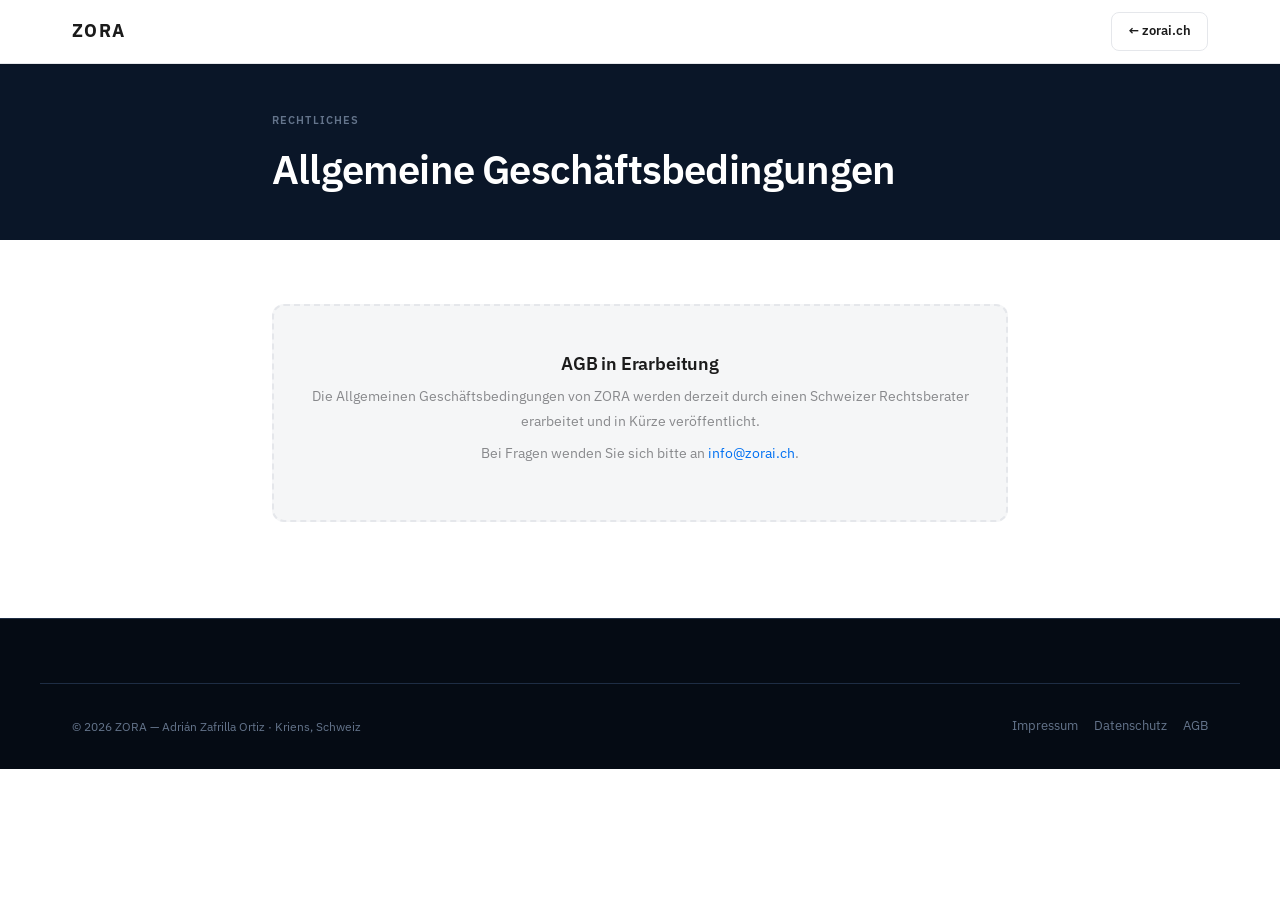
==== agb.html @ 72fd8466 "Visual refactor: enterprise SaaS design with split HTML/CSS/JS, fix relative paths" ====
<!DOCTYPE html>
<html lang="de">
<head>
  <meta charset="UTF-8">
  <meta name="viewport" content="width=device-width, initial-scale=1.0">
  <title>AGB — ZORA</title>
  <link rel="preconnect" href="https://fonts.googleapis.com">
  <link rel="preconnect" href="https://fonts.gstatic.com" crossorigin>
  <link href="https://fonts.googleapis.com/css2?family=IBM+Plex+Sans:wght@400;500;600;700&display=swap" rel="stylesheet">
  <link rel="stylesheet" href="styles.css">
</head>
<body>

<!-- NAVBAR -->
<nav id="navbar" class="scrolled" aria-label="Main navigation">
  <div class="nav-inner">
    <a href="index.html" class="nav-logo" style="color:var(--text-primary);">ZORA</a>
    <div style="flex:1;"></div>
    <a href="index.html" class="btn btn-secondary-light btn-sm">← zorai.ch</a>
  </div>
</nav>

<!-- LEGAL HEADER -->
<header class="legal-header">
  <div class="legal-header-inner">
    <span class="eyebrow eyebrow-dark">Rechtliches</span>
    <h1 style="color:var(--text-on-dark-primary);font-size:clamp(28px,4vw,40px);font-weight:600;letter-spacing:-0.02em;margin-top:12px;">Allgemeine Geschäftsbedingungen</h1>
  </div>
</header>

<!-- CONTENT -->
<div class="legal-content">
  <div class="legal-placeholder">
    <h3>AGB in Erarbeitung</h3>
    <p>Die Allgemeinen Geschäftsbedingungen von ZORA werden derzeit durch einen Schweizer Rechtsberater erarbeitet und in Kürze veröffentlicht.</p>
    <p style="margin-top:8px;">Bei Fragen wenden Sie sich bitte an <a href="mailto:info@zorai.ch" style="color:var(--primary);">info@zorai.ch</a>.</p>
  </div>
</div>

<!-- FOOTER -->
<footer id="footer">
  <div class="footer-bottom" style="border-top:1px solid var(--border-dark);padding-top:32px;">
    <p class="footer-copyright">© 2026 ZORA — Adrián Zafrilla Ortiz · Kriens, Schweiz</p>
    <div style="display:flex;gap:16px;">
      <a href="impressum.html" style="font-size:13px;color:var(--text-on-dark-muted);text-decoration:none;">Impressum</a>
      <a href="privacy.html" style="font-size:13px;color:var(--text-on-dark-muted);text-decoration:none;">Datenschutz</a>
      <a href="agb.html" style="font-size:13px;color:var(--text-on-dark-muted);text-decoration:none;">AGB</a>
    </div>
  </div>
</footer>

<script>
window.addEventListener('scroll', function() {
  document.getElementById('navbar').classList.toggle('scrolled', window.scrollY > 20);
}, { passive: true });
</script>
</body>
</html>
---- styles.css ----
/* ============================================================ */
/* ZORA — styles.css                                           */
/* ============================================================ */

/* ROOT VARIABLES */
:root {
  --bg-dark: #0A1628;
  --bg-dark-elevated: #0F1E33;
  --bg-light: #FFFFFF;
  --bg-light-alt: #F5F6F7;
  --bg-subtle: #FAFBFC;

  --text-on-dark-primary: #FFFFFF;
  --text-on-dark-secondary: #94A3B8;
  --text-on-dark-muted: #64748B;

  --text-primary: #1B1B1B;
  --text-secondary: #515559;
  --text-muted: #88898C;

  --border-dark: #1E2D44;
  --border-light: #E5E7EB;
  --border-subtle: #EAEBED;

  --primary: #0070F2;
  --primary-hover: #0064DA;
  --primary-active: #0058C2;
  --primary-subtle: #E8F0FB;

  --success: #107E3E;
  --warning: #DF6E0C;
  --danger: #BB0000;

  --shadow-card: 0 1px 3px rgba(27,27,27,0.06), 0 1px 2px rgba(27,27,27,0.04);
  --shadow-elevated: 0 4px 12px rgba(27,27,27,0.08), 0 2px 4px rgba(27,27,27,0.04);
  --shadow-button: 0 1px 2px rgba(0,112,242,0.20);

  --radius-sm: 6px;
  --radius-md: 8px;
  --radius-lg: 12px;

  --transition-fast: 150ms ease-out;
  --transition-base: 200ms ease-out;

  --nav-height: 64px;
}

/* BASE RESET */
*, *::before, *::after { box-sizing: border-box; margin: 0; padding: 0; }
html { scroll-behavior: smooth; font-size: 16px; }
body {
  font-family: 'IBM Plex Sans', system-ui, -apple-system, sans-serif;
  font-size: 16px;
  line-height: 1.6;
  color: var(--text-primary);
  background: var(--bg-light);
  -webkit-font-smoothing: antialiased;
  -moz-osx-font-smoothing: grayscale;
  overflow-x: hidden;
}
img { max-width: 100%; height: auto; display: block; }
a { color: var(--primary); text-decoration: none; }
a:hover { text-decoration: underline; }
button { font-family: inherit; cursor: pointer; border: none; background: none; }
ul, ol { list-style: none; }

/* ============================================================ */
/* TYPOGRAPHY HELPERS                                           */
/* ============================================================ */
.eyebrow {
  font-size: 11px;
  font-weight: 600;
  letter-spacing: 0.1em;
  text-transform: uppercase;
  color: var(--text-muted);
}
.eyebrow-dark { color: var(--text-on-dark-muted); }

h1, h2, h3, h4 { line-height: 1.15; font-weight: 600; letter-spacing: -0.01em; }

.section-title {
  font-size: clamp(28px, 4vw, 36px);
  font-weight: 600;
  color: var(--text-primary);
  line-height: 1.15;
  letter-spacing: -0.02em;
}
.section-title-dark { color: var(--text-on-dark-primary); }

.section-sub {
  font-size: 18px;
  color: var(--text-secondary);
  line-height: 1.65;
  max-width: 600px;
}
.section-sub-dark { color: var(--text-on-dark-secondary); }

/* ============================================================ */
/* LAYOUT HELPERS                                               */
/* ============================================================ */
.container {
  max-width: 1200px;
  margin: 0 auto;
  padding: 0 32px;
}
.section-pad { padding: 96px 0; }
.section-pad-sm { padding: 64px 0; }

/* ============================================================ */
/* BUTTONS                                                      */
/* ============================================================ */
.btn {
  display: inline-flex;
  align-items: center;
  gap: 8px;
  padding: 12px 24px;
  font-size: 14px;
  font-weight: 600;
  border-radius: var(--radius-md);
  transition: background var(--transition-fast), color var(--transition-fast), border-color var(--transition-fast), box-shadow var(--transition-fast);
  white-space: nowrap;
  text-decoration: none;
  cursor: pointer;
  border: 1px solid transparent;
}
.btn-primary {
  background: var(--primary);
  color: #fff;
  border-color: var(--primary);
  box-shadow: var(--shadow-button);
}
.btn-primary:hover { background: var(--primary-hover); border-color: var(--primary-hover); text-decoration: none; color: #fff; }
.btn-primary:active { background: var(--primary-active); }

.btn-secondary {
  background: transparent;
  color: var(--text-on-dark-primary);
  border-color: var(--border-dark);
}
.btn-secondary:hover { border-color: #3B5677; background: rgba(255,255,255,0.05); text-decoration: none; color: #fff; }

.btn-secondary-light {
  background: transparent;
  color: var(--text-primary);
  border-color: var(--border-light);
}
.btn-secondary-light:hover { border-color: #C0C3C8; background: var(--bg-light-alt); text-decoration: none; color: var(--text-primary); }

.btn-lg { padding: 14px 32px; font-size: 15px; }
.btn-sm { padding: 8px 16px; font-size: 13px; }
.btn-full { width: 100%; justify-content: center; }

/* ============================================================ */
/* NAVBAR                                                       */
/* ============================================================ */
#navbar {
  position: fixed;
  top: 0;
  left: 0;
  right: 0;
  z-index: 1000;
  height: var(--nav-height);
  display: flex;
  align-items: center;
  background: transparent;
  transition: background var(--transition-base), border-color var(--transition-base), box-shadow var(--transition-base);
  border-bottom: 1px solid transparent;
}
#navbar.scrolled {
  background: var(--bg-light);
  border-color: var(--border-light);
  box-shadow: var(--shadow-card);
}
.nav-inner {
  width: 100%;
  max-width: 1200px;
  margin: 0 auto;
  padding: 0 32px;
  display: flex;
  align-items: center;
  gap: 32px;
}
.nav-logo {
  font-size: 18px;
  font-weight: 700;
  letter-spacing: 0.08em;
  color: var(--text-on-dark-primary);
  text-decoration: none;
  flex-shrink: 0;
  transition: color var(--transition-fast);
}
#navbar.scrolled .nav-logo { color: var(--text-primary); }

.nav-links {
  display: flex;
  align-items: center;
  gap: 4px;
  flex: 1;
}
.nav-links a {
  padding: 6px 12px;
  font-size: 14px;
  font-weight: 500;
  color: var(--text-on-dark-secondary);
  border-radius: var(--radius-sm);
  text-decoration: none;
  transition: color var(--transition-fast), background var(--transition-fast);
}
.nav-links a:hover { color: var(--text-on-dark-primary); background: rgba(255,255,255,0.08); }
#navbar.scrolled .nav-links a { color: var(--text-secondary); }
#navbar.scrolled .nav-links a:hover { color: var(--text-primary); background: var(--bg-light-alt); }

.nav-right {
  display: flex;
  align-items: center;
  gap: 8px;
  flex-shrink: 0;
}
.lang-switcher {
  display: flex;
  align-items: center;
  gap: 2px;
}
.lang-btn {
  padding: 4px 8px;
  font-size: 12px;
  font-weight: 600;
  color: var(--text-on-dark-muted);
  border-radius: var(--radius-sm);
  transition: color var(--transition-fast), background var(--transition-fast);
  background: transparent;
  border: none;
  cursor: pointer;
}
.lang-btn:hover { color: var(--text-on-dark-primary); }
.lang-btn.active { color: var(--text-on-dark-primary); background: rgba(255,255,255,0.12); }
#navbar.scrolled .lang-btn { color: var(--text-muted); }
#navbar.scrolled .lang-btn:hover { color: var(--text-primary); background: var(--bg-light-alt); }
#navbar.scrolled .lang-btn.active { color: var(--text-primary); background: var(--bg-light-alt); }

.nav-divider { width: 1px; height: 20px; background: var(--border-dark); margin: 0 4px; }
#navbar.scrolled .nav-divider { background: var(--border-light); }

.nav-login {
  padding: 7px 14px;
  font-size: 13px;
  font-weight: 500;
  color: var(--text-on-dark-secondary);
  border: 1px solid var(--border-dark);
  border-radius: var(--radius-md);
  text-decoration: none;
  transition: color var(--transition-fast), border-color var(--transition-fast), background var(--transition-fast);
}
.nav-login:hover { color: var(--text-on-dark-primary); border-color: #3B5677; text-decoration: none; }
#navbar.scrolled .nav-login { color: var(--text-secondary); border-color: var(--border-light); }
#navbar.scrolled .nav-login:hover { color: var(--text-primary); border-color: #C0C3C8; }

/* Mobile hamburger */
.nav-hamburger {
  display: none;
  flex-direction: column;
  gap: 5px;
  padding: 6px;
  background: transparent;
  border: none;
  cursor: pointer;
  margin-left: auto;
}
.nav-hamburger span {
  display: block;
  width: 22px;
  height: 2px;
  background: var(--text-on-dark-primary);
  border-radius: 2px;
  transition: transform var(--transition-base), opacity var(--transition-base);
}
#navbar.scrolled .nav-hamburger span { background: var(--text-primary); }
.nav-hamburger.open span:nth-child(1) { transform: translateY(7px) rotate(45deg); }
.nav-hamburger.open span:nth-child(2) { opacity: 0; }
.nav-hamburger.open span:nth-child(3) { transform: translateY(-7px) rotate(-45deg); }

/* Mobile menu */
#mobile-menu {
  display: none;
  position: fixed;
  top: var(--nav-height);
  left: 0;
  right: 0;
  background: var(--bg-light);
  border-bottom: 1px solid var(--border-light);
  z-index: 999;
  box-shadow: var(--shadow-elevated);
  padding: 16px 0 24px;
}
#mobile-menu.open { display: block; }
#mobile-menu a {
  display: block;
  padding: 12px 32px;
  font-size: 15px;
  font-weight: 500;
  color: var(--text-secondary);
  text-decoration: none;
  transition: color var(--transition-fast), background var(--transition-fast);
}
#mobile-menu a:hover { color: var(--text-primary); background: var(--bg-light-alt); }
.mobile-menu-divider { height: 1px; background: var(--border-light); margin: 8px 32px; }
.mobile-menu-cta { padding: 12px 32px; }

/* ============================================================ */
/* HERO                                                         */
/* ============================================================ */
#hero {
  background: var(--bg-dark);
  padding-top: calc(var(--nav-height) + 80px);
  padding-bottom: 96px;
  min-height: 640px;
}
.hero-inner {
  max-width: 1200px;
  margin: 0 auto;
  padding: 0 32px;
  max-width: 760px;
  text-align: center;
}
.hero-eyebrow {
  display: inline-flex;
  align-items: center;
  gap: 8px;
  font-size: 11px;
  font-weight: 600;
  letter-spacing: 0.1em;
  text-transform: uppercase;
  color: var(--text-on-dark-muted);
  margin-bottom: 32px;
}
.hero-dot {
  width: 7px;
  height: 7px;
  border-radius: 50%;
  background: #22C55E;
  flex-shrink: 0;
}
.hero-h1 {
  font-size: clamp(40px, 6vw, 64px);
  font-weight: 600;
  color: var(--text-on-dark-primary);
  line-height: 1.08;
  letter-spacing: -0.02em;
  margin-bottom: 24px;
}
.hero-h1 .break { display: block; }
.hero-sub {
  font-size: 18px;
  color: var(--text-on-dark-secondary);
  line-height: 1.65;
  margin-bottom: 40px;
  max-width: 580px;
  margin-left: auto;
  margin-right: auto;
}
.hero-actions {
  display: flex;
  align-items: center;
  justify-content: center;
  gap: 12px;
  flex-wrap: wrap;
  margin-bottom: 24px;
}
.hero-note {
  font-size: 13px;
  color: var(--text-on-dark-muted);
}

/* ============================================================ */
/* STATS                                                        */
/* ============================================================ */
#stats {
  background: var(--bg-dark);
  border-top: 1px solid var(--border-dark);
  padding: 48px 0;
}
.stats-inner {
  max-width: 1200px;
  margin: 0 auto;
  padding: 0 32px;
  display: grid;
  grid-template-columns: repeat(4, 1fr);
  gap: 0;
}
.stat-item {
  text-align: center;
  padding: 24px 16px;
  position: relative;
}
.stat-item + .stat-item::before {
  content: '';
  position: absolute;
  left: 0;
  top: 25%;
  height: 50%;
  width: 1px;
  background: var(--border-dark);
}
.stat-number {
  display: block;
  font-size: 32px;
  font-weight: 600;
  color: var(--text-on-dark-primary);
  letter-spacing: -0.02em;
  line-height: 1.1;
  margin-bottom: 6px;
}
.stat-label {
  display: block;
  font-size: 13px;
  color: var(--text-on-dark-secondary);
  line-height: 1.4;
}

/* ============================================================ */
/* PROBLEM                                                      */
/* ============================================================ */
#problem { background: var(--bg-light); }
.problem-inner {
  max-width: 1200px;
  margin: 0 auto;
  padding: 0 32px;
  display: grid;
  grid-template-columns: 1fr 1fr;
  gap: 80px;
  align-items: start;
}
.problem-left { padding-top: 8px; }
.problem-left .eyebrow { display: block; margin-bottom: 16px; }
.problem-left h2 { font-size: clamp(26px, 3.5vw, 34px); margin-bottom: 20px; }
.problem-left p { font-size: 16px; color: var(--text-secondary); line-height: 1.7; }
.pain-list { display: flex; flex-direction: column; gap: 8px; }
.pain-item {
  display: flex;
  align-items: center;
  gap: 14px;
  padding: 14px 16px;
  background: var(--bg-light);
  border: 1px solid var(--border-light);
  border-radius: var(--radius-md);
  transition: border-color var(--transition-fast), box-shadow var(--transition-fast);
}
.pain-item:hover {
  border-color: #C0C3C8;
  box-shadow: var(--shadow-card);
}
.pain-icon {
  width: 36px;
  height: 36px;
  display: flex;
  align-items: center;
  justify-content: center;
  background: var(--bg-light-alt);
  border-radius: var(--radius-sm);
  flex-shrink: 0;
  color: var(--text-secondary);
}
.pain-icon svg { width: 18px; height: 18px; stroke: currentColor; fill: none; stroke-width: 1.75; }
.pain-text {
  font-size: 14px;
  font-weight: 500;
  color: var(--text-primary);
}

/* ============================================================ */
/* SOLUTION                                                     */
/* ============================================================ */
#solution { background: var(--bg-dark); }
.solution-header {
  max-width: 1200px;
  margin: 0 auto;
  padding: 0 32px;
  margin-bottom: 48px;
}
.solution-header .eyebrow { display: block; margin-bottom: 16px; }
.solution-cards {
  max-width: 1200px;
  margin: 0 auto;
  padding: 0 32px;
  display: grid;
  grid-template-columns: repeat(3, 1fr);
  gap: 16px;
}
.solution-card {
  background: var(--bg-dark-elevated);
  border: 1px solid var(--border-dark);
  border-radius: var(--radius-lg);
  padding: 32px;
  transition: border-color var(--transition-base);
}
.solution-card:hover { border-color: #2A3E5A; }
.solution-card-icon {
  width: 48px;
  height: 48px;
  display: flex;
  align-items: center;
  justify-content: center;
  background: rgba(0,112,242,0.12);
  border-radius: var(--radius-md);
  margin-bottom: 20px;
  color: var(--primary);
}
.solution-card-icon svg { width: 24px; height: 24px; stroke: currentColor; fill: none; stroke-width: 1.75; }
.solution-card h4 {
  font-size: 18px;
  font-weight: 600;
  color: var(--text-on-dark-primary);
  margin-bottom: 10px;
}
.solution-card p {
  font-size: 14px;
  color: var(--text-on-dark-secondary);
  line-height: 1.65;
  margin-bottom: 20px;
}
.solution-feature-list { list-style: none; display: flex; flex-direction: column; gap: 8px; }
.solution-feature-list li {
  display: flex;
  align-items: flex-start;
  gap: 10px;
  font-size: 13px;
  color: var(--text-on-dark-secondary);
}
.solution-feature-list li::before {
  content: '';
  display: block;
  width: 14px;
  height: 14px;
  background-image: url("data:image/svg+xml,%3Csvg xmlns='http://www.w3.org/2000/svg' viewBox='0 0 24 24' fill='none' stroke='%230070F2' stroke-width='2.5' stroke-linecap='round' stroke-linejoin='round'%3E%3Cpolyline points='20 6 9 17 4 12'/%3E%3C/svg%3E");
  background-size: contain;
  background-repeat: no-repeat;
  flex-shrink: 0;
  margin-top: 2px;
}

/* ============================================================ */
/* HOW IT WORKS                                                 */
/* ============================================================ */
#how-it-works { background: var(--bg-light); }
.how-header {
  max-width: 1200px;
  margin: 0 auto;
  padding: 0 32px;
  margin-bottom: 56px;
  text-align: center;
}
.how-header .eyebrow { display: block; margin-bottom: 16px; }
.steps-grid {
  max-width: 1200px;
  margin: 0 auto;
  padding: 0 32px;
  display: grid;
  grid-template-columns: repeat(4, 1fr);
  gap: 0;
  position: relative;
}
.steps-grid::before {
  content: '';
  position: absolute;
  top: 24px;
  left: calc(25% / 2 + 32px);
  right: calc(25% / 2 + 32px);
  height: 1px;
  background: var(--border-light);
  z-index: 0;
}
.step-item {
  padding: 0 24px;
  text-align: center;
  position: relative;
  z-index: 1;
}
.step-number {
  display: inline-flex;
  align-items: center;
  justify-content: center;
  width: 48px;
  height: 48px;
  border-radius: 50%;
  background: var(--primary-subtle);
  border: 2px solid var(--primary);
  font-size: 14px;
  font-weight: 700;
  color: var(--primary);
  margin: 0 auto 20px;
}
.step-item h4 {
  font-size: 16px;
  font-weight: 600;
  color: var(--text-primary);
  margin-bottom: 8px;
}
.step-item p {
  font-size: 14px;
  color: var(--text-secondary);
  line-height: 1.6;
}

/* ============================================================ */
/* FEATURES                                                     */
/* ============================================================ */
#features { background: var(--bg-light-alt); }
.features-header {
  max-width: 1200px;
  margin: 0 auto;
  padding: 0 32px;
  margin-bottom: 48px;
}
.features-header .eyebrow { display: block; margin-bottom: 16px; }
.features-grid {
  max-width: 1200px;
  margin: 0 auto;
  padding: 0 32px;
  display: grid;
  grid-template-columns: repeat(3, 1fr);
  gap: 16px;
}
.feature-card {
  background: var(--bg-light);
  border: 1px solid var(--border-light);
  border-radius: var(--radius-lg);
  padding: 28px;
  transition: box-shadow var(--transition-base), border-color var(--transition-base);
}
.feature-card:hover { box-shadow: var(--shadow-elevated); border-color: #C0C3C8; }
.feature-card-icon {
  width: 40px;
  height: 40px;
  display: flex;
  align-items: center;
  justify-content: center;
  background: var(--primary-subtle);
  border-radius: var(--radius-sm);
  margin-bottom: 16px;
  color: var(--primary);
}
.feature-card-icon svg { width: 20px; height: 20px; stroke: currentColor; fill: none; stroke-width: 1.75; }
.feature-card h4 {
  font-size: 16px;
  font-weight: 600;
  color: var(--text-primary);
  margin-bottom: 8px;
  display: flex;
  align-items: center;
  gap: 8px;
  flex-wrap: wrap;
}
.feature-card p { font-size: 14px; color: var(--text-secondary); line-height: 1.65; }
.badge-soon {
  display: inline-block;
  padding: 2px 8px;
  font-size: 11px;
  font-weight: 600;
  border-radius: 4px;
  background: var(--bg-light-alt);
  color: var(--text-muted);
  border: 1px solid var(--border-subtle);
  white-space: nowrap;
}

/* ============================================================ */
/* COMPLIANCE                                                   */
/* ============================================================ */
#compliance { background: var(--bg-light); }
.compliance-inner {
  max-width: 1200px;
  margin: 0 auto;
  padding: 0 32px;
  display: grid;
  grid-template-columns: 1fr 1fr;
  gap: 64px;
  align-items: start;
}
.compliance-left .eyebrow { display: block; margin-bottom: 16px; }
.compliance-left h2 { margin-bottom: 40px; }
.compliance-block { margin-bottom: 40px; }
.compliance-block:last-child { margin-bottom: 0; }
.compliance-block h3 {
  font-size: 17px;
  font-weight: 600;
  color: var(--text-primary);
  margin-bottom: 12px;
  padding-bottom: 12px;
  border-bottom: 1px solid var(--border-light);
}
.compliance-block ul { display: flex; flex-direction: column; gap: 8px; }
.compliance-block li {
  display: flex;
  align-items: flex-start;
  gap: 10px;
  font-size: 14px;
  color: var(--text-secondary);
  line-height: 1.5;
}
.compliance-block li::before {
  content: '';
  display: block;
  width: 14px;
  height: 14px;
  background-image: url("data:image/svg+xml,%3Csvg xmlns='http://www.w3.org/2000/svg' viewBox='0 0 24 24' fill='none' stroke='%23107E3E' stroke-width='2.5' stroke-linecap='round' stroke-linejoin='round'%3E%3Cpolyline points='20 6 9 17 4 12'/%3E%3C/svg%3E");
  background-size: contain;
  background-repeat: no-repeat;
  flex-shrink: 0;
  margin-top: 2px;
}
.compliance-right { padding-top: 72px; }
.compliance-mockup {
  background: var(--bg-light-alt);
  border: 1px solid var(--border-light);
  border-radius: var(--radius-lg);
  padding: 24px;
  box-shadow: var(--shadow-card);
}
.mockup-header {
  display: flex;
  align-items: center;
  gap: 10px;
  margin-bottom: 16px;
  padding-bottom: 14px;
  border-bottom: 1px solid var(--border-light);
}
.mockup-dot-group { display: flex; gap: 5px; }
.mockup-dot { width: 10px; height: 10px; border-radius: 50%; }
.mockup-dot-r { background: #FF5F57; }
.mockup-dot-y { background: #FEBC2E; }
.mockup-dot-g { background: #28C840; }
.mockup-title { font-size: 12px; font-weight: 500; color: var(--text-muted); }
.mockup-table { width: 100%; border-collapse: collapse; font-size: 12px; }
.mockup-table th {
  text-align: left;
  font-weight: 600;
  color: var(--text-secondary);
  padding: 6px 8px;
  background: var(--bg-subtle);
  border: 1px solid var(--border-subtle);
}
.mockup-table td {
  padding: 5px 8px;
  color: var(--text-primary);
  border: 1px solid var(--border-subtle);
  font-variant-numeric: tabular-nums;
}
.mockup-table tr:nth-child(even) td { background: var(--bg-subtle); }
.mockup-footer {
  margin-top: 12px;
  font-size: 11px;
  color: var(--text-muted);
  text-align: right;
}

/* ============================================================ */
/* DEMO                                                         */
/* ============================================================ */
#demo { background: var(--bg-light-alt); }
.demo-inner {
  max-width: 1200px;
  margin: 0 auto;
  padding: 0 32px;
  display: grid;
  grid-template-columns: 1fr 1fr;
  gap: 64px;
  align-items: center;
}
.demo-left .eyebrow { display: block; margin-bottom: 16px; }
.demo-left h2 { margin-bottom: 16px; }
.demo-left p { font-size: 16px; color: var(--text-secondary); line-height: 1.7; margin-bottom: 24px; }
.demo-checklist { display: flex; flex-direction: column; gap: 10px; }
.demo-checklist li {
  display: flex;
  align-items: center;
  gap: 10px;
  font-size: 14px;
  color: var(--text-secondary);
}
.demo-checklist li::before {
  content: '';
  display: block;
  width: 14px;
  height: 14px;
  background-image: url("data:image/svg+xml,%3Csvg xmlns='http://www.w3.org/2000/svg' viewBox='0 0 24 24' fill='none' stroke='%230070F2' stroke-width='2.5' stroke-linecap='round' stroke-linejoin='round'%3E%3Cpolyline points='20 6 9 17 4 12'/%3E%3C/svg%3E");
  background-size: contain;
  background-repeat: no-repeat;
  flex-shrink: 0;
}

/* Chat widget */
#chat-wrapper {
  width: 100%;
  max-width: 400px;
  height: 520px;
  background: #fff;
  border-radius: var(--radius-lg);
  display: flex;
  flex-direction: column;
  overflow: hidden;
  box-shadow: var(--shadow-elevated);
  border: 1px solid var(--border-light);
  margin: 0 auto;
}
#chat-header {
  background: var(--bg-dark);
  padding: 14px 18px;
  display: flex;
  align-items: center;
  gap: 10px;
  flex-shrink: 0;
}
#hotel-logo {
  width: 34px;
  height: 34px;
  background: var(--primary);
  border-radius: var(--radius-sm);
  display: flex;
  align-items: center;
  justify-content: center;
  font-size: 14px;
  font-weight: 700;
  color: #fff;
  flex-shrink: 0;
}
#header-info { flex: 1; }
#header-info h3 { font-size: 13px; font-weight: 600; color: #fff; }
#header-info p { font-size: 11px; color: var(--text-on-dark-secondary); margin-top: 1px; }
#online-status { display: flex; align-items: center; gap: 5px; font-size: 11px; color: var(--text-on-dark-secondary); }
#online-dot { width: 6px; height: 6px; background: #22C55E; border-radius: 50%; flex-shrink: 0; }
#messages {
  flex: 1;
  overflow-y: auto;
  padding: 16px;
  display: flex;
  flex-direction: column;
  gap: 10px;
  background: var(--bg-subtle);
}
.msg { display: flex; gap: 8px; align-items: flex-end; }
.msg.user { flex-direction: row-reverse; }
.msg-avatar {
  width: 24px;
  height: 24px;
  border-radius: var(--radius-sm);
  display: flex;
  align-items: center;
  justify-content: center;
  font-size: 10px;
  font-weight: 700;
  flex-shrink: 0;
  letter-spacing: 0;
}
.msg.bot .msg-avatar { background: var(--bg-dark); color: var(--text-on-dark-primary); }
.msg.user .msg-avatar { background: var(--border-light); color: var(--text-secondary); }
.bubble {
  max-width: 78%;
  padding: 9px 13px;
  font-size: 13px;
  line-height: 1.55;
  white-space: pre-wrap;
}
.msg.bot .bubble {
  background: #fff;
  color: var(--text-primary);
  border: 1px solid var(--border-light);
  border-radius: 2px var(--radius-md) var(--radius-md) var(--radius-md);
}
.msg.user .bubble {
  background: var(--primary);
  color: #fff;
  border-radius: var(--radius-md) 2px var(--radius-md) var(--radius-md);
}
.typing-bubble {
  background: #fff;
  border: 1px solid var(--border-light);
  border-radius: 2px var(--radius-md) var(--radius-md) var(--radius-md);
  padding: 10px 14px;
  display: flex;
  gap: 4px;
  align-items: center;
}
.dot {
  width: 5px;
  height: 5px;
  background: var(--text-muted);
  border-radius: 50%;
  animation: typing 1.2s infinite;
}
.dot:nth-child(2) { animation-delay: 0.2s; }
.dot:nth-child(3) { animation-delay: 0.4s; }
@keyframes typing { 0%,80%,100%{transform:translateY(0);opacity:0.4} 40%{transform:translateY(-4px);opacity:1} }
#quick-btns {
  padding: 8px 12px;
  display: flex;
  flex-wrap: wrap;
  gap: 5px;
  background: #fff;
  border-top: 1px solid var(--border-subtle);
  flex-shrink: 0;
}
.quick-btn {
  padding: 4px 10px;
  border-radius: var(--radius-sm);
  font-size: 12px;
  font-weight: 500;
  border: 1px solid var(--border-light);
  background: var(--bg-subtle);
  color: var(--text-secondary);
  cursor: pointer;
  transition: border-color var(--transition-fast), color var(--transition-fast), background var(--transition-fast);
}
.quick-btn:hover { border-color: var(--primary); color: var(--primary); background: var(--primary-subtle); }
#input-area {
  padding: 10px 12px;
  border-top: 1px solid var(--border-light);
  display: flex;
  gap: 8px;
  background: #fff;
  flex-shrink: 0;
}
#user-input {
  flex: 1;
  border: 1px solid var(--border-light);
  border-radius: var(--radius-md);
  padding: 8px 12px;
  font-size: 13px;
  font-family: inherit;
  outline: none;
  color: var(--text-primary);
  background: var(--bg-subtle);
  transition: border-color var(--transition-fast);
}
#user-input:focus { border-color: var(--primary); }
#user-input::placeholder { color: var(--text-muted); }
#send-btn {
  width: 36px;
  height: 36px;
  background: var(--primary);
  border: none;
  border-radius: var(--radius-md);
  cursor: pointer;
  display: flex;
  align-items: center;
  justify-content: center;
  flex-shrink: 0;
  transition: background var(--transition-fast);
}
#send-btn:hover { background: var(--primary-hover); }
#send-btn:disabled { background: var(--border-light); cursor: not-allowed; }
#send-btn svg { width: 15px; height: 15px; fill: white; }

/* ============================================================ */
/* PRICING                                                      */
/* ============================================================ */
#pricing { background: var(--bg-light); }
.pricing-header {
  max-width: 1200px;
  margin: 0 auto;
  padding: 0 32px;
  margin-bottom: 48px;
  text-align: center;
}
.pricing-header .eyebrow { display: block; margin-bottom: 16px; }
.pricing-header .section-sub { margin: 16px auto 0; }
.pricing-grid {
  max-width: 860px;
  margin: 0 auto;
  padding: 0 32px;
  display: grid;
  grid-template-columns: repeat(2, 1fr);
  gap: 16px;
}
.pricing-card {
  background: var(--bg-light);
  border: 1px solid var(--border-light);
  border-radius: var(--radius-lg);
  padding: 32px;
  position: relative;
  transition: box-shadow var(--transition-base);
}
.pricing-card:hover { box-shadow: var(--shadow-elevated); }
.pricing-card.featured {
  border-color: var(--primary);
  border-width: 2px;
}
.featured-badge {
  position: absolute;
  top: -13px;
  left: 50%;
  transform: translateX(-50%);
  padding: 3px 14px;
  background: var(--primary);
  color: #fff;
  font-size: 11px;
  font-weight: 700;
  letter-spacing: 0.05em;
  border-radius: 20px;
  white-space: nowrap;
}
.pricing-name {
  font-size: 13px;
  font-weight: 600;
  letter-spacing: 0.06em;
  text-transform: uppercase;
  color: var(--text-muted);
  margin-bottom: 8px;
}
.pricing-setup-line { font-size: 13px; color: var(--text-muted); margin-bottom: 2px; }
.pricing-setup-line s { color: var(--border-light); }
.pricing-setup-free {
  font-size: 13px;
  font-weight: 500;
  color: var(--success);
  margin-bottom: 16px;
}
.pricing-price {
  font-size: 40px;
  font-weight: 600;
  color: var(--text-primary);
  letter-spacing: -0.02em;
  line-height: 1;
  margin-bottom: 4px;
}
.pricing-period {
  font-size: 13px;
  color: var(--text-muted);
  margin-bottom: 24px;
}
.pricing-features { display: flex; flex-direction: column; gap: 10px; margin-bottom: 28px; }
.pricing-features li {
  display: flex;
  align-items: flex-start;
  gap: 10px;
  font-size: 14px;
  color: var(--text-secondary);
}
.pricing-features li::before {
  content: '';
  display: block;
  width: 14px;
  height: 14px;
  background-image: url("data:image/svg+xml,%3Csvg xmlns='http://www.w3.org/2000/svg' viewBox='0 0 24 24' fill='none' stroke='%23107E3E' stroke-width='2.5' stroke-linecap='round' stroke-linejoin='round'%3E%3Cpolyline points='20 6 9 17 4 12'/%3E%3C/svg%3E");
  background-size: contain;
  background-repeat: no-repeat;
  flex-shrink: 0;
  margin-top: 2px;
}
.trust-row {
  max-width: 860px;
  margin: 32px auto 0;
  padding: 0 32px;
  display: grid;
  grid-template-columns: repeat(4, 1fr);
  gap: 8px;
}
.trust-item {
  display: flex;
  align-items: flex-start;
  gap: 8px;
  padding: 12px;
  background: var(--bg-light-alt);
  border: 1px solid var(--border-subtle);
  border-radius: var(--radius-md);
}
.trust-icon { flex-shrink: 0; margin-top: 1px; }
.trust-icon svg { width: 14px; height: 14px; stroke: var(--success); fill: none; stroke-width: 2; }
.trust-item p { font-size: 12px; color: var(--text-secondary); line-height: 1.4; }

/* ============================================================ */
/* FAQ                                                          */
/* ============================================================ */
#faq { background: var(--bg-light-alt); }
.faq-header {
  max-width: 800px;
  margin: 0 auto;
  padding: 0 32px;
  margin-bottom: 40px;
  text-align: center;
}
.faq-header .eyebrow { display: block; margin-bottom: 16px; }
.faq-list {
  max-width: 800px;
  margin: 0 auto;
  padding: 0 32px;
  display: flex;
  flex-direction: column;
  gap: 4px;
}
.faq-item {
  background: var(--bg-light);
  border: 1px solid var(--border-light);
  border-radius: var(--radius-md);
  overflow: hidden;
}
.faq-question {
  width: 100%;
  display: flex;
  align-items: center;
  justify-content: space-between;
  gap: 16px;
  padding: 18px 20px;
  text-align: left;
  font-size: 15px;
  font-weight: 600;
  color: var(--text-primary);
  background: none;
  border: none;
  cursor: pointer;
  transition: color var(--transition-fast);
}
.faq-question:hover { color: var(--primary); }
.faq-chevron {
  flex-shrink: 0;
  width: 18px;
  height: 18px;
  color: var(--text-muted);
  transition: transform var(--transition-base), color var(--transition-fast);
}
.faq-chevron svg { width: 18px; height: 18px; stroke: currentColor; fill: none; stroke-width: 2; }
.faq-item.open .faq-chevron { transform: rotate(180deg); color: var(--primary); }
.faq-answer {
  max-height: 0;
  overflow: hidden;
  transition: max-height 200ms ease-out;
}
.faq-answer-inner {
  padding: 0 20px 18px;
  font-size: 14px;
  color: var(--text-secondary);
  line-height: 1.7;
}

/* ============================================================ */
/* CONTACT                                                      */
/* ============================================================ */
#contact { background: var(--bg-dark); }
.contact-inner {
  max-width: 600px;
  margin: 0 auto;
  padding: 0 32px;
  text-align: center;
}
.contact-inner .eyebrow { display: block; margin-bottom: 16px; }
.contact-inner h2 { margin-bottom: 12px; }
.contact-inner .section-sub-dark { margin: 0 auto 40px; }
.contact-form { text-align: left; display: flex; flex-direction: column; gap: 12px; }
.form-row { display: grid; grid-template-columns: 1fr 1fr; gap: 12px; }
.contact-form input,
.contact-form textarea {
  width: 100%;
  padding: 12px 14px;
  background: var(--bg-dark-elevated);
  border: 1px solid var(--border-dark);
  border-radius: var(--radius-md);
  color: var(--text-on-dark-primary);
  font-size: 14px;
  font-family: inherit;
  outline: none;
  transition: border-color var(--transition-fast);
}
.contact-form input:focus,
.contact-form textarea:focus { border-color: var(--primary); }
.contact-form input::placeholder,
.contact-form textarea::placeholder { color: var(--text-on-dark-muted); }
.contact-form textarea { height: 120px; resize: none; }
.privacy-row {
  display: flex;
  align-items: flex-start;
  gap: 10px;
  font-size: 13px;
  color: var(--text-on-dark-secondary);
  line-height: 1.5;
}
.privacy-row input[type="checkbox"] {
  width: auto;
  margin-top: 2px;
  flex-shrink: 0;
  accent-color: var(--primary);
  padding: 0;
  background: none;
  border: none;
}
.privacy-row a { color: var(--text-on-dark-secondary); text-decoration: underline; }
.privacy-row a:hover { color: var(--text-on-dark-primary); }

/* ============================================================ */
/* FOOTER                                                       */
/* ============================================================ */
#footer {
  background: #050B14;
  border-top: 1px solid var(--border-dark);
  padding: 64px 0 32px;
}
.footer-grid {
  max-width: 1200px;
  margin: 0 auto;
  padding: 0 32px;
  display: grid;
  grid-template-columns: 1.5fr 1fr 1fr 1fr;
  gap: 48px;
  padding-bottom: 48px;
  border-bottom: 1px solid var(--border-dark);
  margin-bottom: 32px;
}
.footer-brand .footer-logo {
  font-size: 16px;
  font-weight: 700;
  letter-spacing: 0.08em;
  color: var(--text-on-dark-primary);
  display: block;
  margin-bottom: 10px;
}
.footer-brand p {
  font-size: 13px;
  color: var(--text-on-dark-secondary);
  line-height: 1.6;
}
.footer-col h5 {
  font-size: 12px;
  font-weight: 600;
  letter-spacing: 0.08em;
  text-transform: uppercase;
  color: var(--text-on-dark-secondary);
  margin-bottom: 14px;
}
.footer-col ul { display: flex; flex-direction: column; gap: 8px; }
.footer-col li a {
  font-size: 13px;
  color: var(--text-on-dark-muted);
  text-decoration: none;
  transition: color var(--transition-fast);
}
.footer-col li a:hover { color: var(--text-on-dark-primary); }
.footer-bottom {
  max-width: 1200px;
  margin: 0 auto;
  padding: 0 32px;
  display: flex;
  align-items: center;
  justify-content: space-between;
  gap: 16px;
  flex-wrap: wrap;
}
.footer-copyright { font-size: 12px; color: var(--text-on-dark-muted); }

/* ============================================================ */
/* COOKIE BANNER                                                */
/* ============================================================ */
#cookie-banner {
  position: fixed;
  bottom: 0;
  left: 0;
  right: 0;
  background: var(--bg-light);
  border-top: 1px solid var(--border-light);
  box-shadow: 0 -4px 24px rgba(27,27,27,0.08);
  z-index: 999;
  padding: 16px 32px;
  display: flex;
  align-items: center;
  justify-content: space-between;
  gap: 24px;
  flex-wrap: wrap;
}
#cookie-banner p { font-size: 13px; color: var(--text-secondary); line-height: 1.5; flex: 1; min-width: 200px; }
#cookie-banner a { color: var(--primary); text-decoration: underline; }
.cookie-actions { display: flex; gap: 8px; flex-shrink: 0; }
#cookie-banner.hidden { display: none; }

/* ============================================================ */
/* LEGAL PAGES (impressum / privacy / agb)                     */
/* ============================================================ */
.legal-header {
  background: var(--bg-dark);
  padding: calc(var(--nav-height) + 48px) 0 48px;
}
.legal-header-inner {
  max-width: 800px;
  margin: 0 auto;
  padding: 0 32px;
}
.legal-header .eyebrow { display: block; margin-bottom: 16px; }
.legal-header h1 {
  font-size: clamp(28px, 4vw, 40px);
  font-weight: 600;
  color: var(--text-on-dark-primary);
  letter-spacing: -0.02em;
}
.legal-lang-switch {
  display: flex;
  gap: 8px;
  margin-top: 24px;
}
.legal-lang-btn {
  padding: 5px 12px;
  font-size: 12px;
  font-weight: 600;
  border: 1px solid var(--border-dark);
  border-radius: var(--radius-sm);
  color: var(--text-on-dark-secondary);
  background: transparent;
  cursor: pointer;
  transition: border-color var(--transition-fast), color var(--transition-fast), background var(--transition-fast);
}
.legal-lang-btn:hover { border-color: #3B5677; color: var(--text-on-dark-primary); }
.legal-lang-btn.active { border-color: var(--primary); color: var(--text-on-dark-primary); background: rgba(0,112,242,0.12); }
.legal-content {
  max-width: 800px;
  margin: 0 auto;
  padding: 64px 32px 96px;
}
.legal-section { display: none; }
.legal-section.active { display: block; }
.legal-content h2 {
  font-size: 16px;
  font-weight: 600;
  color: var(--text-primary);
  margin-top: 32px;
  margin-bottom: 8px;
}
.legal-content h2:first-child { margin-top: 0; }
.legal-content p {
  font-size: 15px;
  color: var(--text-secondary);
  line-height: 1.75;
  margin-bottom: 6px;
}
.legal-content a { color: var(--primary); }
.legal-divider {
  border: none;
  border-top: 1px solid var(--border-subtle);
  margin: 24px 0;
}
.legal-placeholder {
  background: var(--bg-light-alt);
  border: 2px dashed var(--border-light);
  border-radius: var(--radius-lg);
  padding: 48px 32px;
  text-align: center;
}
.legal-placeholder h3 {
  font-size: 18px;
  font-weight: 600;
  color: var(--text-primary);
  margin-bottom: 10px;
}
.legal-placeholder p { font-size: 14px; color: var(--text-muted); }

/* ============================================================ */
/* RESPONSIVE                                                   */
/* ============================================================ */
@media (max-width: 1024px) {
  .solution-cards { grid-template-columns: 1fr 1fr; }
  .features-grid { grid-template-columns: repeat(2, 1fr); }
  .steps-grid { grid-template-columns: repeat(2, 1fr); gap: 32px; }
  .steps-grid::before { display: none; }
  .footer-grid { grid-template-columns: 1fr 1fr; gap: 32px; }
  .trust-row { grid-template-columns: repeat(2, 1fr); }
}

@media (max-width: 768px) {
  :root { --nav-height: 58px; }
  .container { padding: 0 16px; }
  .section-pad { padding: 64px 0; }
  .section-pad-sm { padding: 48px 0; }

  .nav-links { display: none; }
  .nav-login { display: none; }
  #navbar .btn-primary { display: none; }
  .nav-hamburger { display: flex; }
  .nav-inner { gap: 16px; }
  .lang-switcher { display: none; }

  .hero-inner { padding: 0 20px; }
  #hero { padding-top: calc(var(--nav-height) + 48px); padding-bottom: 64px; }

  .stats-inner { grid-template-columns: repeat(2, 1fr); padding: 0 16px; }
  .stat-item + .stat-item::before { display: none; }
  .stat-item:nth-child(odd)::after {
    content: '';
    position: absolute;
    right: 0;
    top: 25%;
    height: 50%;
    width: 1px;
    background: var(--border-dark);
  }

  .problem-inner { grid-template-columns: 1fr; gap: 40px; padding: 0 16px; }
  .solution-cards { grid-template-columns: 1fr; padding: 0 16px; }
  .solution-header { padding: 0 16px; }
  .steps-grid { grid-template-columns: 1fr; padding: 0 16px; }
  .how-header { padding: 0 16px; }
  .features-grid { grid-template-columns: 1fr; padding: 0 16px; }
  .features-header { padding: 0 16px; }
  .compliance-inner { grid-template-columns: 1fr; gap: 40px; padding: 0 16px; }
  .compliance-right { padding-top: 0; }
  .demo-inner { grid-template-columns: 1fr; gap: 40px; padding: 0 16px; }
  .pricing-header { padding: 0 16px; }
  .pricing-grid { grid-template-columns: 1fr; padding: 0 16px; max-width: 480px; }
  .trust-row { grid-template-columns: repeat(2, 1fr); padding: 0 16px; }
  .faq-header { padding: 0 16px; }
  .faq-list { padding: 0 16px; }
  .contact-inner { padding: 0 16px; }
  .form-row { grid-template-columns: 1fr; }
  .footer-grid { grid-template-columns: 1fr; gap: 24px; padding: 0 16px; }
  .footer-bottom { flex-direction: column; text-align: center; padding: 0 16px; }
  #cookie-banner { padding: 16px 20px; }

  .legal-header-inner { padding: 0 16px; }
  .legal-content { padding: 40px 16px 64px; }
}

@media (max-width: 480px) {
  .hero-actions { flex-direction: column; width: 100%; }
  .hero-actions .btn { width: 100%; justify-content: center; }
  .trust-row { grid-template-columns: 1fr; }
  .cookie-actions { width: 100%; }
  .cookie-actions .btn { flex: 1; justify-content: center; }
}
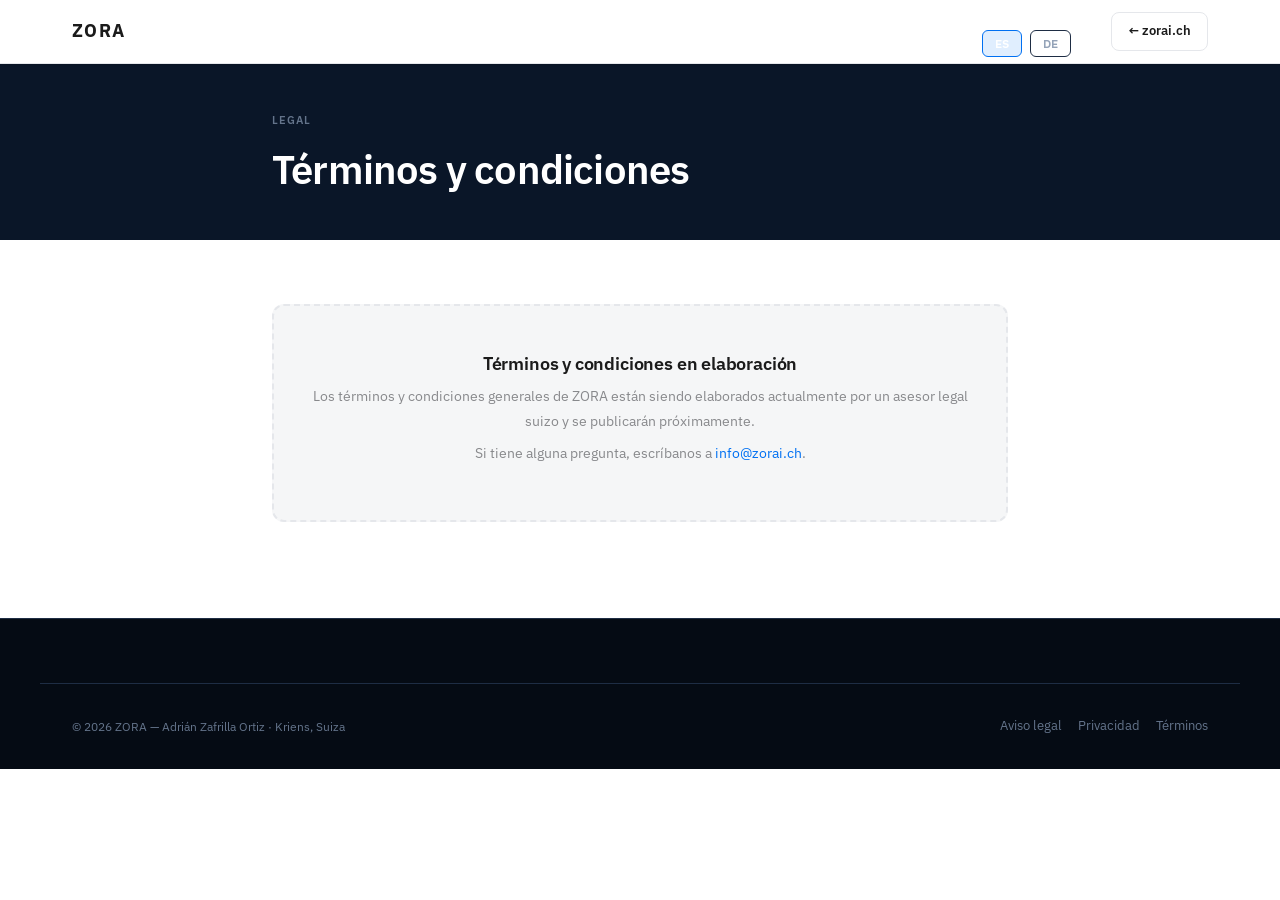
==== commit 52fc06f9: "feat: español por defecto + contenido genérico internacional + hero en 2 líneas - Bloque "es" comple" ====
--- a/agb.html
+++ b/agb.html
@@ -1,9 +1,9 @@
 <!DOCTYPE html>
-<html lang="de">
+<html lang="es">
 <head>
   <meta charset="UTF-8">
   <meta name="viewport" content="width=device-width, initial-scale=1.0">
-  <title>AGB — ZORA</title>
+  <title>Términos y condiciones — ZORA</title>
   <link rel="preconnect" href="https://fonts.googleapis.com">
   <link rel="preconnect" href="https://fonts.gstatic.com" crossorigin>
   <link href="https://fonts.googleapis.com/css2?family=IBM+Plex+Sans:wght@400;500;600;700&display=swap" rel="stylesheet">
@@ -16,40 +16,78 @@
   <div class="nav-inner">
     <a href="index.html" class="nav-logo" style="color:var(--text-primary);">ZORA</a>
     <div style="flex:1;"></div>
-    <a href="index.html" class="btn btn-secondary-light btn-sm">← zorai.ch</a>
+    <div class="legal-lang-switch nav-right">
+      <button class="legal-lang-btn active" onclick="setLang('es', this)" aria-label="Español">ES</button>
+      <button class="legal-lang-btn" onclick="setLang('de', this)" aria-label="Deutsch">DE</button>
+    </div>
+    <a href="index.html" class="btn btn-secondary-light btn-sm" style="margin-left:8px;">← zorai.ch</a>
   </div>
 </nav>
 
 <!-- LEGAL HEADER -->
 <header class="legal-header">
   <div class="legal-header-inner">
-    <span class="eyebrow eyebrow-dark">Rechtliches</span>
-    <h1 style="color:var(--text-on-dark-primary);font-size:clamp(28px,4vw,40px);font-weight:600;letter-spacing:-0.02em;margin-top:12px;">Allgemeine Geschäftsbedingungen</h1>
+    <span class="eyebrow eyebrow-dark" id="label-es">Legal</span>
+    <span class="eyebrow eyebrow-dark" id="label-de" style="display:none;">Rechtliches</span>
+    <h1 id="title-es" style="color:var(--text-on-dark-primary);font-size:clamp(28px,4vw,40px);font-weight:600;letter-spacing:-0.02em;margin-top:12px;">Términos y condiciones</h1>
+    <h1 id="title-de" style="color:var(--text-on-dark-primary);font-size:clamp(28px,4vw,40px);font-weight:600;letter-spacing:-0.02em;margin-top:12px;display:none;">Allgemeine Geschäftsbedingungen</h1>
   </div>
 </header>
 
 <!-- CONTENT -->
 <div class="legal-content">
-  <div class="legal-placeholder">
-    <h3>AGB in Erarbeitung</h3>
-    <p>Die Allgemeinen Geschäftsbedingungen von ZORA werden derzeit durch einen Schweizer Rechtsberater erarbeitet und in Kürze veröffentlicht.</p>
-    <p style="margin-top:8px;">Bei Fragen wenden Sie sich bitte an <a href="mailto:info@zorai.ch" style="color:var(--primary);">info@zorai.ch</a>.</p>
+
+  <!-- SPANISH -->
+  <!-- NOTA REVISIÓN LEGAL: traducción fiel del aviso original alemán. Los AGB definitivos
+       los está redactando un asesor legal suizo; cuando se publiquen habrá que traducirlos
+       y someter la versión española a revisión legal. -->
+  <div class="legal-section active" id="lang-es">
+    <div class="legal-placeholder">
+      <h3>Términos y condiciones en elaboración</h3>
+      <p>Los términos y condiciones generales de ZORA están siendo elaborados actualmente por un asesor legal suizo y se publicarán próximamente.</p>
+      <p style="margin-top:8px;">Si tiene alguna pregunta, escríbanos a <a href="mailto:info@zorai.ch" style="color:var(--primary);">info@zorai.ch</a>.</p>
+    </div>
   </div>
+
+  <!-- GERMAN -->
+  <div class="legal-section" id="lang-de">
+    <div class="legal-placeholder">
+      <h3>AGB in Erarbeitung</h3>
+      <p>Die Allgemeinen Geschäftsbedingungen von ZORA werden derzeit durch einen Schweizer Rechtsberater erarbeitet und in Kürze veröffentlicht.</p>
+      <p style="margin-top:8px;">Bei Fragen wenden Sie sich bitte an <a href="mailto:info@zorai.ch" style="color:var(--primary);">info@zorai.ch</a>.</p>
+    </div>
+  </div>
+
 </div>
 
 <!-- FOOTER -->
 <footer id="footer">
   <div class="footer-bottom" style="border-top:1px solid var(--border-dark);padding-top:32px;">
-    <p class="footer-copyright">© 2026 ZORA — Adrián Zafrilla Ortiz · Kriens, Schweiz</p>
+    <p class="footer-copyright">© 2026 ZORA — Adrián Zafrilla Ortiz · Kriens, Suiza</p>
     <div style="display:flex;gap:16px;">
-      <a href="impressum.html" style="font-size:13px;color:var(--text-on-dark-muted);text-decoration:none;">Impressum</a>
-      <a href="privacy.html" style="font-size:13px;color:var(--text-on-dark-muted);text-decoration:none;">Datenschutz</a>
-      <a href="agb.html" style="font-size:13px;color:var(--text-on-dark-muted);text-decoration:none;">AGB</a>
+      <a href="impressum.html" style="font-size:13px;color:var(--text-on-dark-muted);text-decoration:none;">Aviso legal</a>
+      <a href="privacy.html" style="font-size:13px;color:var(--text-on-dark-muted);text-decoration:none;">Privacidad</a>
+      <a href="agb.html" style="font-size:13px;color:var(--text-on-dark-muted);text-decoration:none;">Términos</a>
     </div>
   </div>
 </footer>
 
 <script>
+function setLang(lang, btn) {
+  document.querySelectorAll('.legal-section').forEach(function(s) { s.classList.remove('active'); });
+  document.getElementById('lang-' + lang).classList.add('active');
+  document.querySelectorAll('.legal-lang-btn').forEach(function(b) { b.classList.remove('active'); });
+  btn.classList.add('active');
+  document.documentElement.lang = lang;
+  /* toggle titles / labels */
+  ['label', 'title'].forEach(function(p) {
+    ['es', 'de'].forEach(function(l) {
+      var el = document.getElementById(p + '-' + l);
+      if (el) el.style.display = lang === l ? '' : 'none';
+    });
+  });
+}
+/* Navbar scroll behavior */
 window.addEventListener('scroll', function() {
   document.getElementById('navbar').classList.toggle('scrolled', window.scrollY > 20);
 }, { passive: true });
--- a/styles.css
+++ b/styles.css
@@ -306,6 +306,24 @@
 .mobile-menu-divider { height: 1px; background: var(--border-light); margin: 8px 32px; }
 .mobile-menu-cta { padding: 12px 32px; }
 
+/* Language switcher inside mobile menu (light background) */
+.mobile-lang-switcher { display: none; gap: 8px; padding: 8px 32px; }
+.mobile-lang-switcher .lang-btn {
+  flex: 1;
+  min-height: 44px;
+  padding: 10px 0;
+  font-size: 14px;
+  color: var(--text-secondary);
+  border: 1px solid var(--border-light);
+  border-radius: var(--radius-md);
+}
+.mobile-lang-switcher .lang-btn:hover { color: var(--text-primary); background: var(--bg-light-alt); }
+.mobile-lang-switcher .lang-btn.active {
+  color: var(--text-primary);
+  background: var(--bg-light-alt);
+  border-color: var(--primary);
+}
+
 /* ============================================================ */
 /* HERO                                                         */
 /* ============================================================ */
@@ -316,10 +334,9 @@
   min-height: 640px;
 }
 .hero-inner {
-  max-width: 1200px;
-  margin: 0 auto;
-  padding: 0 32px;
-  max-width: 760px;
+  max-width: 1080px;
+  margin: 0 auto;
+  padding: 0 32px;
   text-align: center;
 }
 .hero-eyebrow {
@@ -341,12 +358,13 @@
   flex-shrink: 0;
 }
 .hero-h1 {
-  font-size: clamp(40px, 6vw, 64px);
+  font-size: clamp(40px, 4.8vw, 54px);
   font-weight: 600;
   color: var(--text-on-dark-primary);
   line-height: 1.08;
   letter-spacing: -0.02em;
   margin-bottom: 24px;
+  text-wrap: balance;
 }
 .hero-h1 .break { display: block; }
 .hero-sub {
@@ -661,6 +679,14 @@
   color: var(--text-muted);
   border: 1px solid var(--border-subtle);
   white-space: nowrap;
+}
+
+/* Compact variant for pricing feature lists */
+.badge-soon-sm {
+  padding: 1px 6px;
+  font-size: 10px;
+  margin-left: auto;
+  align-self: center;
 }
 
 /* ============================================================ */
@@ -949,6 +975,145 @@
 #send-btn:hover { background: var(--primary-hover); }
 #send-btn:disabled { background: var(--border-light); cursor: not-allowed; }
 #send-btn svg { width: 15px; height: 15px; fill: white; }
+
+/* ============================================================ */
+/* ZORA CHAT WIDGET (floating)                                  */
+/* ============================================================ */
+#zora-widget {
+  position: fixed;
+  bottom: 24px;
+  right: 24px;
+  z-index: 1100;
+  display: flex;
+  flex-direction: column;
+  align-items: flex-end;
+  gap: 12px;
+}
+#zw-toggle {
+  display: flex;
+  align-items: center;
+  gap: 8px;
+  padding: 12px 18px;
+  background: var(--primary);
+  color: #fff;
+  border: none;
+  border-radius: 999px;
+  font-family: inherit;
+  font-size: 13px;
+  font-weight: 600;
+  cursor: pointer;
+  box-shadow: var(--shadow-elevated);
+  transition: background var(--transition-fast);
+}
+#zw-toggle:hover { background: var(--primary-hover); }
+#zw-toggle:active { background: var(--primary-active); }
+#zw-toggle svg { width: 18px; height: 18px; fill: none; stroke: #fff; stroke-width: 2; stroke-linecap: round; stroke-linejoin: round; flex-shrink: 0; }
+#zw-panel {
+  width: 360px;
+  height: 480px;
+  background: #fff;
+  border: 1px solid var(--border-light);
+  border-radius: var(--radius-lg);
+  box-shadow: var(--shadow-elevated);
+  display: flex;
+  flex-direction: column;
+  overflow: hidden;
+}
+#zw-panel[hidden] { display: none; }
+#zw-header {
+  background: var(--bg-dark);
+  padding: 14px 18px;
+  display: flex;
+  align-items: center;
+  gap: 10px;
+  flex-shrink: 0;
+}
+#zw-logo {
+  width: 34px;
+  height: 34px;
+  background: var(--primary);
+  border-radius: var(--radius-sm);
+  display: flex;
+  align-items: center;
+  justify-content: center;
+  font-size: 14px;
+  font-weight: 700;
+  color: #fff;
+  flex-shrink: 0;
+}
+#zw-header-info { flex: 1; }
+#zw-header-info h3 { font-size: 13px; font-weight: 600; color: #fff; }
+#zw-header-info p { font-size: 11px; color: var(--text-on-dark-secondary); margin-top: 1px; }
+#zw-close {
+  background: transparent;
+  border: none;
+  padding: 4px;
+  cursor: pointer;
+  display: flex;
+  align-items: center;
+  justify-content: center;
+  border-radius: var(--radius-sm);
+  transition: background var(--transition-fast);
+}
+#zw-close:hover { background: rgba(255,255,255,0.08); }
+#zw-close svg { width: 16px; height: 16px; fill: none; stroke: var(--text-on-dark-secondary); stroke-width: 2; stroke-linecap: round; }
+#zw-messages {
+  flex: 1;
+  overflow-y: auto;
+  padding: 16px;
+  display: flex;
+  flex-direction: column;
+  gap: 10px;
+  background: var(--bg-subtle);
+}
+#zw-input-area {
+  padding: 10px 12px;
+  border-top: 1px solid var(--border-light);
+  display: flex;
+  gap: 8px;
+  background: #fff;
+  flex-shrink: 0;
+}
+#zw-input {
+  flex: 1;
+  border: 1px solid var(--border-light);
+  border-radius: var(--radius-md);
+  padding: 8px 12px;
+  font-size: 13px;
+  font-family: inherit;
+  outline: none;
+  color: var(--text-primary);
+  background: var(--bg-subtle);
+  transition: border-color var(--transition-fast);
+}
+#zw-input:focus { border-color: var(--primary); }
+#zw-input::placeholder { color: var(--text-muted); }
+#zw-send {
+  width: 36px;
+  height: 36px;
+  background: var(--primary);
+  border: none;
+  border-radius: var(--radius-md);
+  cursor: pointer;
+  display: flex;
+  align-items: center;
+  justify-content: center;
+  flex-shrink: 0;
+  transition: background var(--transition-fast);
+}
+#zw-send:hover { background: var(--primary-hover); }
+#zw-send:disabled { background: var(--border-light); cursor: not-allowed; }
+#zw-send svg { width: 15px; height: 15px; fill: white; }
+
+@media (max-width: 480px) {
+  #zora-widget { bottom: 16px; right: 16px; }
+  #zw-panel {
+    width: calc(100vw - 32px);
+    height: min(480px, calc(100dvh - 140px));
+  }
+  #zw-toggle span { display: none; }
+  #zw-toggle { padding: 14px; }
+}
 
 /* ============================================================ */
 /* PRICING                                                      */
@@ -1370,7 +1535,9 @@
   #navbar .btn-primary { display: none; }
   .nav-hamburger { display: flex; }
   .nav-inner { gap: 16px; }
-  .lang-switcher { display: none; }
+  .nav-right .lang-switcher,
+  .footer-bottom .lang-switcher { display: none; }
+  .mobile-lang-switcher { display: flex; }
 
   .hero-inner { padding: 0 20px; }
   #hero { padding-top: calc(var(--nav-height) + 48px); padding-bottom: 64px; }
